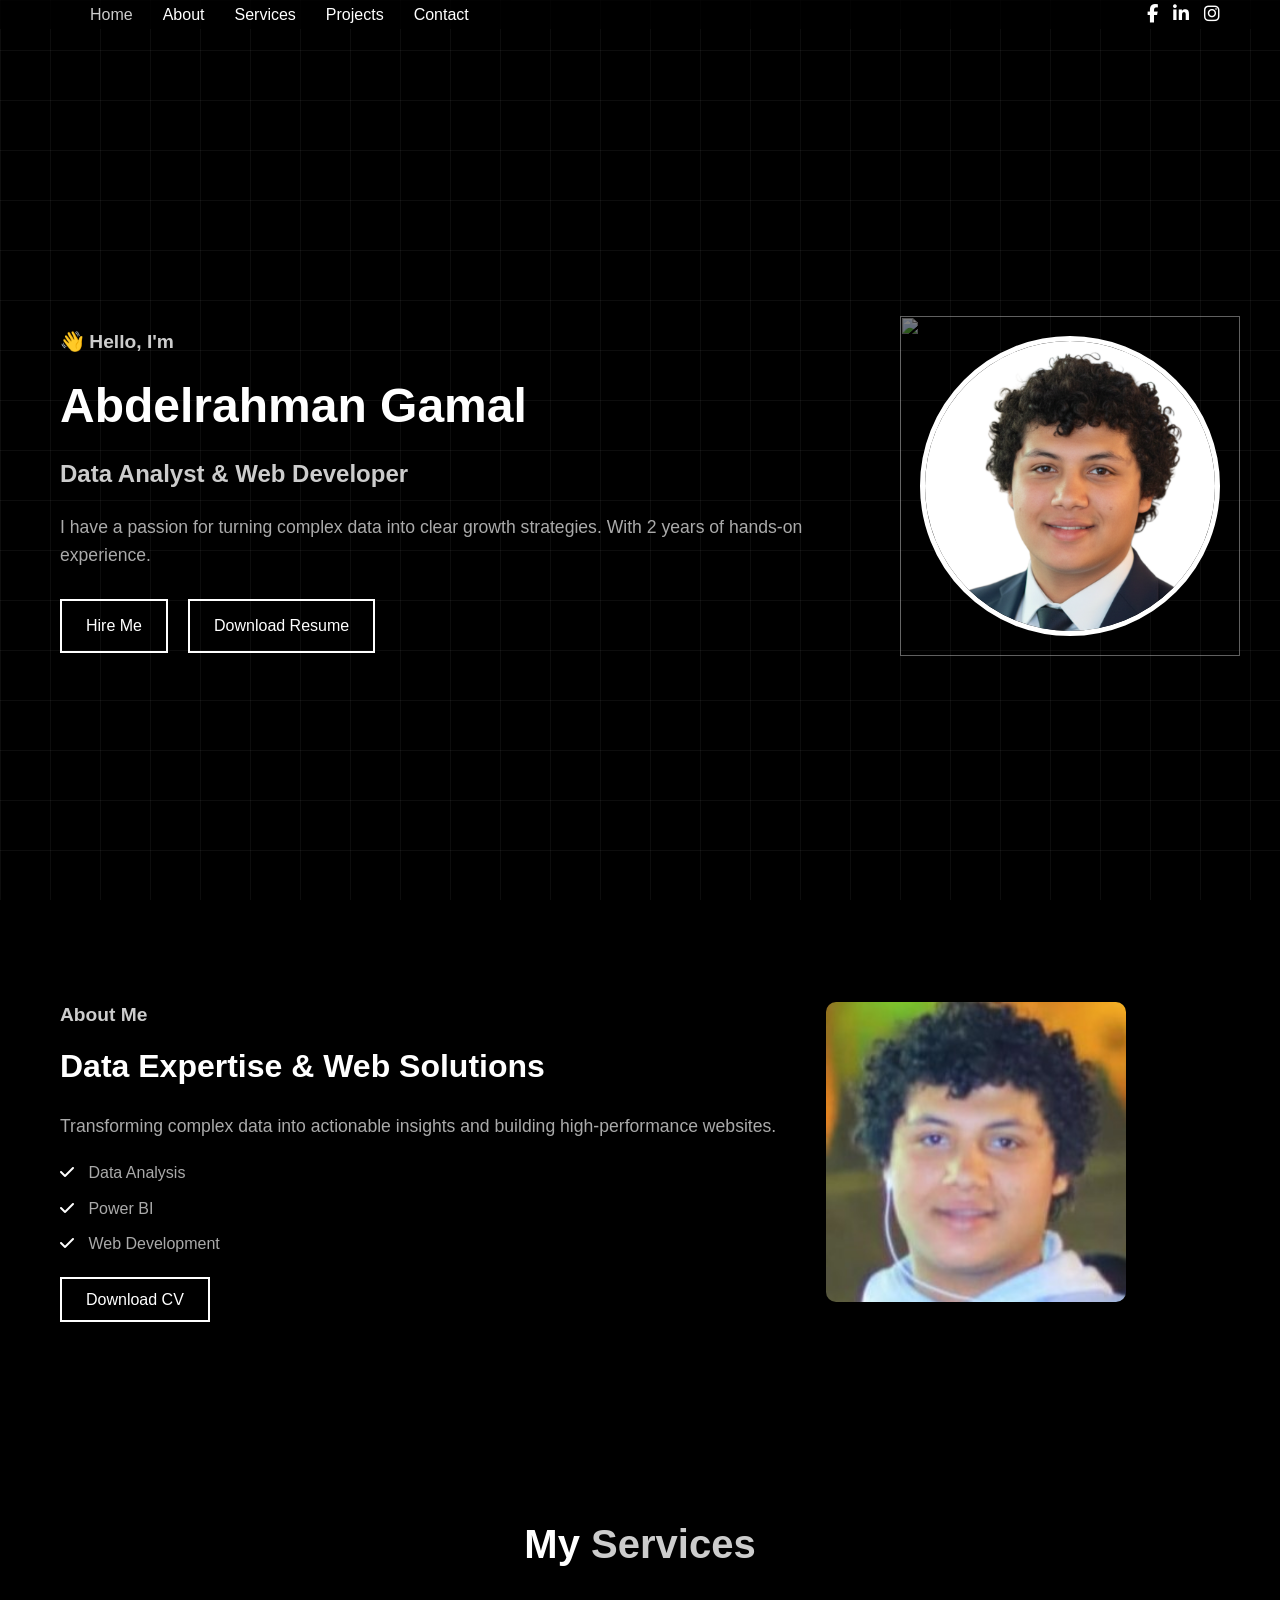
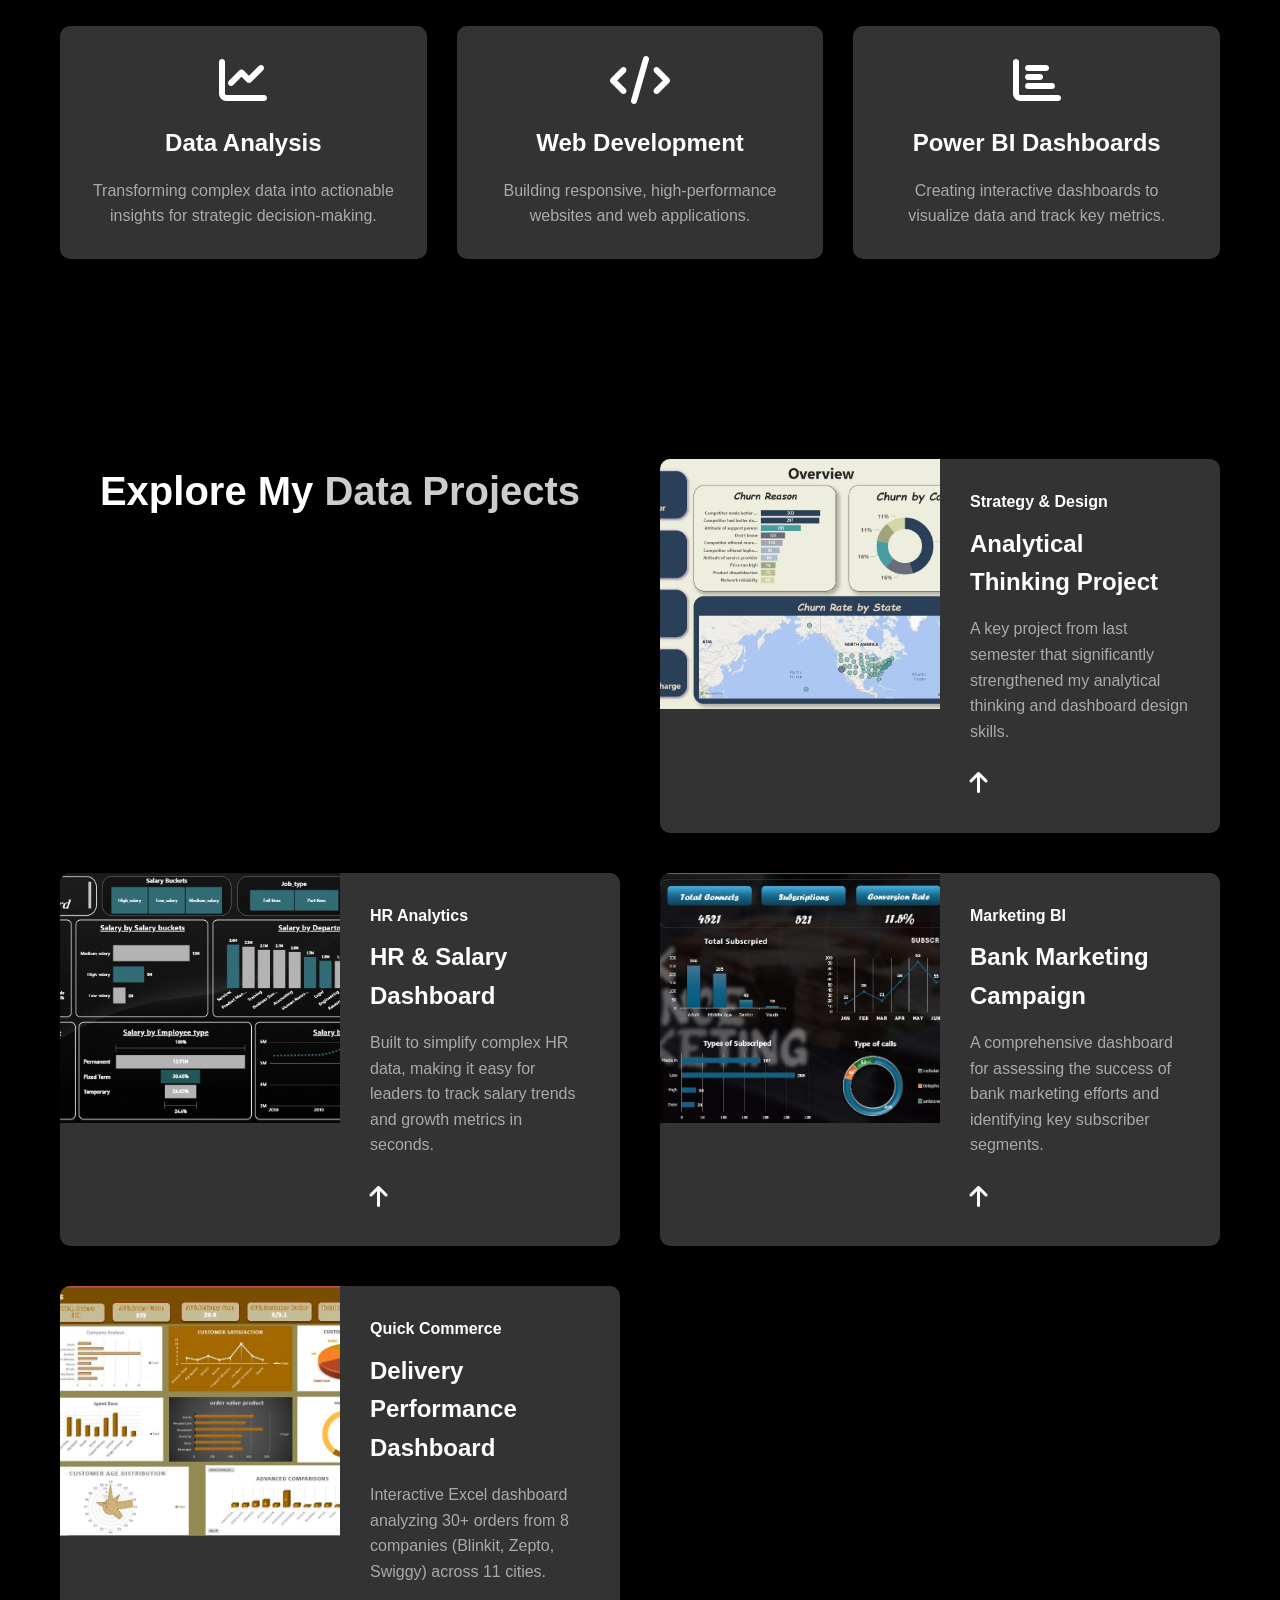
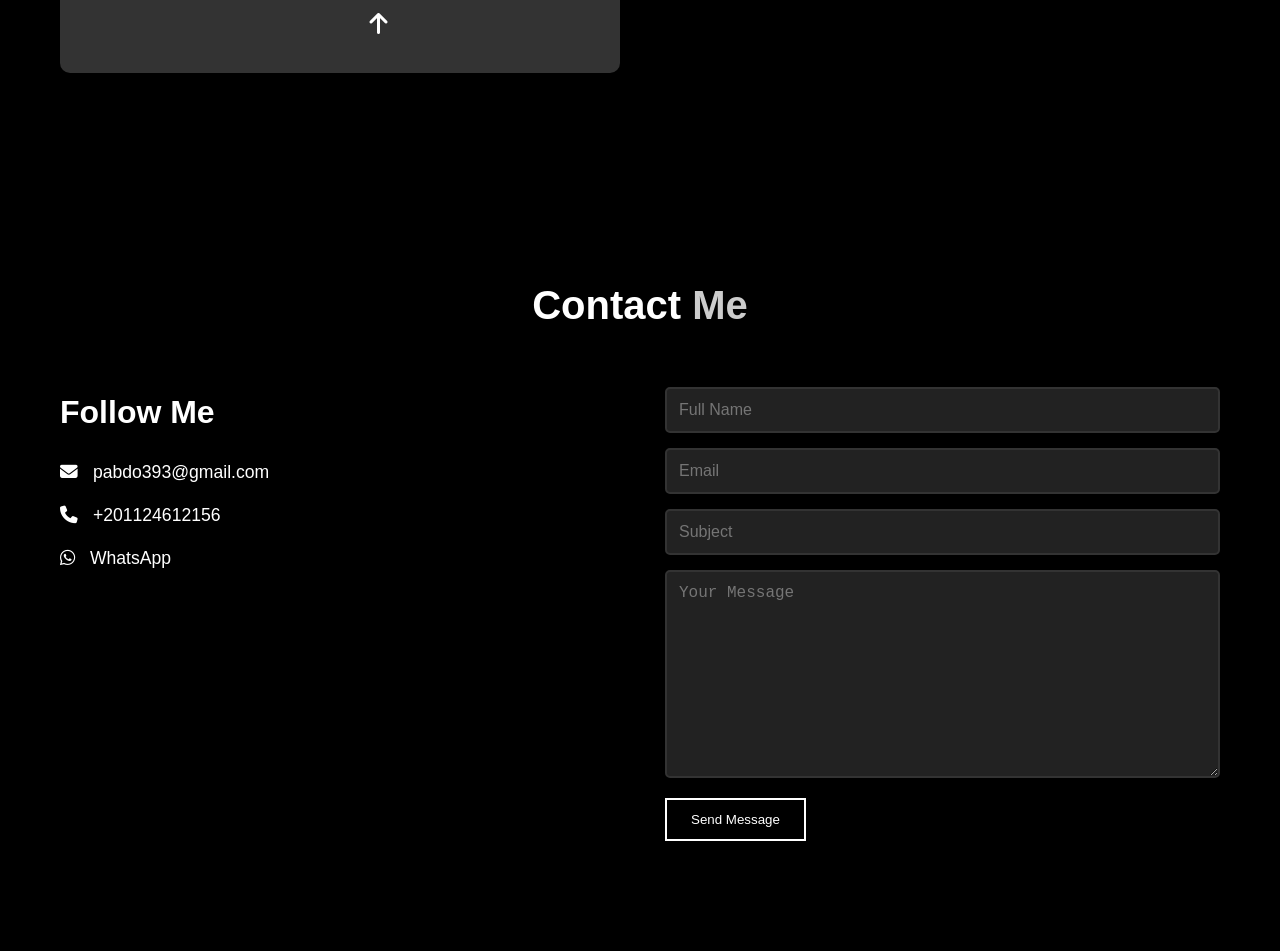
==== index.html @ c9f9d27a "Add files via upload" ====
<!DOCTYPE html>
<html lang="en">
<head>
    <meta charset="UTF-8">
    <meta name="viewport" content="width=device-width, initial-scale=1.0">
    <title>Portfolio | Abdelrahman Gamal</title>
    
    <link rel="icon" type="image/jpeg" href="img/logo.jpg">
    
    <link rel="stylesheet" href="css/style.css">
    <link rel="stylesheet" href="https://cdnjs.cloudflare.com/ajax/libs/font-awesome/6.5.2/css/all.min.css">
</head>
<body>
    <div class="bg-lines">
        <span></span><span></span><span></span><span></span>
        <span></span><span></span><span></span><span></span>
        <span></span>
    </div>

    <header>
        <nav class="container">
            <div class="links" id="nav_links">
                <span onclick="op_cl_Menu()" class="layer"></span>
                <span onclick="op_cl_Menu()" class="close_menu"><i class="fa-solid fa-xmark"></i></span>
                <a class="active" href="#home">Home</a>
                <a href="#about">About</a>
                <a href="#services">Services</a>
                <a href="#projects">Projects</a>
                <a href="#contact">Contact</a>
            </div>

            <div class="icons">
                <a href="https://www.facebook.com/profile.php?id=61572651449083" target="_blank"><i class="fa-brands fa-facebook-f"></i></a>
                <a href="https://www.linkedin.com/in/abdulrhmangamal/" target="_blank"><i class="fa-brands fa-linkedin-in"></i></a>
                <a href="https://www.instagram.com/" target="_blank"><i class="fa-brands fa-instagram"></i></a>
                <span onclick="op_cl_Menu()" class="icon_menu"><i class="fa-solid fa-bars"></i></span>
            </div>
        </nav>
    </header>

    <div class="hero fade-in-up" id="home">
        <div class="container">
            <div class="div_text">
                <h4>👋 Hello, I'm</h4>
                <h1><span>Abdelrahman Gamal</span></h1>
                <h2>Data Analyst & Web Developer</h2>
                <p>I have a passion for turning complex data into clear growth strategies. With 2 years of hands-on experience.</p>
                <div class="btns">
                    <a href="#contact" class="btn">Hire Me</a>
                    <a href="#" class="btn_no_Bg">Download Resume</a>
                </div>
            </div>
            <div class="div_img">
                <img class="person" src="img/home.png" alt="Abdelrahman" />
                <img class="bg_img" src="img/bg_img_home.png" alt="" />
            </div>
        </div>
    </div>

    <section class="about fade-in-up" id="about">
        <div class="container">
            <div class="div_text">
                <h5>About Me</h5>
                <h2><span>Data Expertise & Web Solutions</span></h2>
                <p>Transforming complex data into actionable insights and building high-performance websites.</p>
                <ul>
                    <li><i class="fa-solid fa-check"></i> Data Analysis</li>
                    <li><i class="fa-solid fa-check"></i> Power BI</li>
                    <li><i class="fa-solid fa-check"></i> Web Development</li>
                </ul>
                <a href="img/abdulrhman.pdf" class="btn" download>Download CV</a>
            </div>
            <div class="div_img">
                <img src="img/about.jpg" alt="About Abdelrahman" />
            </div>
        </div>
    </section>

    <section class="services fade-in-up" id="services">
        <div class="container">
            <div class="top_section">
                <h2>My <span>Services</span></h2>
            </div>
            <div class="services_grid">
                <div class="service_card">
                    <i class="fa-solid fa-chart-line"></i>
                    <h3>Data Analysis</h3>
                    <p>Transforming complex data into actionable insights for strategic decision-making.</p>
                </div>
                <div class="service_card">
                    <i class="fa-solid fa-code"></i>
                    <h3>Web Development</h3>
                    <p>Building responsive, high-performance websites and web applications.</p>
                </div>
                <div class="service_card">
                    <i class="fa-solid fa-chart-bar"></i>
                    <h3>Power BI Dashboards</h3>
                    <p>Creating interactive dashboards to visualize data and track key metrics.</p>
                </div>
            </div>
        </div>
    </section>

    <section class="projects fade-in-up" id="projects">
        <div class="container">
            <div class="top_section">
                <h2>Explore My <span>Data Projects</span></h2>
            </div>

            <div class="project_box">
                <img src="img/porjct1.jfif" alt="Analytical Thinking" />
                <div class="text">
                    <h4><span>Strategy & Design</span></h4>
                    <h3><a href="#">Analytical Thinking Project</a></h3>
                    <p>A key project from last semester that significantly strengthened my analytical thinking and dashboard design skills.</p>
                    <a href="#" class="link"><i class="fa-solid fa-arrow-up"></i></a>
                </div>
            </div>

            <div class="project_box project_box2">
                <div class="text">
                    <h4><span>HR Analytics</span></h4>
                    <h3><a href="#">HR & Salary Dashboard</a></h3>
                    <p>Built to simplify complex HR data, making it easy for leaders to track salary trends and growth metrics in seconds.</p>
                    <a href="#" class="link"><i class="fa-solid fa-arrow-up"></i></a>
                </div>
                <img src="img/porjct2.jfif" alt="HR Dashboard" />
            </div>

            <div class="project_box">
                <img src="img/porjct3.jfif" alt="Bank Marketing" />
                <div class="text">
                    <h4><span>Marketing BI</span></h4>
                    <h3><a href="#">Bank Marketing Campaign</a></h3>
                    <p>A comprehensive dashboard for assessing the success of bank marketing efforts and identifying key subscriber segments.</p>
                    <a href="#" class="link"><i class="fa-solid fa-arrow-up"></i></a>
                </div>
            </div>

            <div class="project_box project_box2">
                <div class="text">
                    <h4><span>Quick Commerce</span></h4>
                    <h3><a href="#">Delivery Performance Dashboard</a></h3>
                    <p>Interactive Excel dashboard analyzing 30+ orders from 8 companies (Blinkit, Zepto, Swiggy) across 11 cities.</p>
                    <a href="#" class="link"><i class="fa-solid fa-arrow-up"></i></a>
                </div>
                <img src="img/projct4.jfif" alt="Delivery Dashboard" />
            </div>
        </div>
    </section>

    <section class="contact fade-in-up" id="contact">
        <div class="top_section">
            <h2>Contact <span>Me</span></h2>
        </div>
        <div class="container">
            <div class="soial-contact">
                <h2>Follow Me</h2>
                <div class="links">
                    <a href="mailto:pabdo393@gmail.com"><i class="fa-solid fa-envelope"></i> pabdo393@gmail.com</a>
                    <a href="tel:+201124612156"><i class="fa-solid fa-phone"></i> +201124612156</a>
                    <a href="https://wa.me/201124612156" target="_blank"><i class="fa-brands fa-whatsapp"></i> WhatsApp</a>
                </div>
            </div>
            <form action="">
                <div class="inpts-form">
                    <input type="text" placeholder="Full Name" />
                    <input type="email" placeholder="Email" />
                    <input type="text" placeholder="Subject" />
                    <textarea rows="10" placeholder="Your Message"></textarea>
                </div>
                <button type="submit" class="btn">Send Message</button>
            </form>
        </div>
    </section>

    <script src="js/script.js"></script>
</body>
</html>
---- css/style.css ----
* {
    margin: 0;
    padding: 0;
    box-sizing: border-box;
}

body {
    font-family: 'Arial', sans-serif;
    background: #000;
    color: #fff;
    line-height: 1.6;
}

.bg-lines {
    position: fixed;
    top: 0;
    left: 0;
    width: 100%;
    height: 100%;
    background-image: 
        linear-gradient(rgba(255,255,255,0.05) 1px, transparent 1px),
        linear-gradient(90deg, rgba(255,255,255,0.05) 1px, transparent 1px);
    background-size: 50px 50px;
    z-index: -1;
}

.container {
    max-width: 1200px;
    margin: 0 auto;
    padding: 0 20px;
}

header {
    position: fixed;
    top: 0;
    width: 100%;
    background: rgba(0,0,0,0.8);
    z-index: 100;
}

nav {
    display: flex;
    justify-content: space-between;
    align-items: center;
    padding: 20px 0;
}

.links {
    display: flex;
    gap: 30px;
}

.links a {
    color: #fff;
    text-decoration: none;
    font-weight: 500;
    transition: color 0.3s;
}

.links a:hover, .links a.active {
    color: #ccc;
}

.icon_menu {
    display: none;
    cursor: pointer;
}

.close_menu {
    display: none;
}

.icons {
    display: flex;
    gap: 15px;
}

.icons a {
    color: #fff;
    font-size: 18px;
    transition: color 0.3s;
}

.icons a:hover {
    color: #ccc;
}

.hero {
    min-height: 100vh;
    display: flex;
    align-items: center;
    padding-top: 80px;
}

.hero .container {
    display: flex;
    align-items: center;
    gap: 50px;
}

.div_text h4 {
    font-size: 1.2rem;
    color: #ccc;
    margin-bottom: 10px;
}

.div_text h1 {
    font-size: 3rem;
    margin-bottom: 10px;
}

.div_text h1 span {
    color: #fff;
}

.div_text h2 {
    font-size: 1.5rem;
    color: #ccc;
    margin-bottom: 20px;
}

.div_text p {
    font-size: 1.1rem;
    color: #aaa;
    margin-bottom: 30px;
}

.btns {
    display: flex;
    gap: 20px;
}

.btn, .btn_no_Bg {
    padding: 12px 24px;
    border: 2px solid #fff;
    background: transparent;
    color: #fff;
    text-decoration: none;
    font-weight: 500;
    transition: all 0.3s;
    cursor: pointer;
}

.btn:hover, .btn_no_Bg:hover {
    background: #fff;
    color: #000;
}

.div_img {
    position: relative;
}

.person {
    width: 300px;
    height: 300px;
    border-radius: 50%;
    border: 5px solid #fff;
    object-fit: cover;
}

.bg_img {
    position: absolute;
    top: -20px;
    left: -20px;
    width: 340px;
    height: 340px;
    z-index: -1;
    opacity: 0.5;
}

section {
    padding: 100px 0;
}

.top_section {
    text-align: center;
    margin-bottom: 50px;
}

.top_section h2 {
    font-size: 2.5rem;
    margin-bottom: 10px;
}

.top_section h2 span {
    color: #ccc;
}

.about .container {
    display: flex;
    align-items: center;
    gap: 50px;
}

.about .div_text h5 {
    font-size: 1.2rem;
    color: #ccc;
    margin-bottom: 10px;
}

.about .div_text h2 {
    font-size: 2rem;
    margin-bottom: 20px;
}

.about .div_text h2 span {
    color: #fff;
}

.about .div_text p {
    color: #aaa;
    margin-bottom: 20px;
}

.about ul {
    list-style: none;
    margin-bottom: 30px;
}

.about li {
    margin-bottom: 10px;
    color: #aaa;
}

.about li i {
    color: #fff;
    margin-right: 10px;
}

.about .div_img img {
    width: 300px;
    height: 300px;
    border-radius: 10px;
    object-fit: cover;
}

.services .services_grid {
    display: grid;
    grid-template-columns: repeat(auto-fit, minmax(300px, 1fr));
    gap: 30px;
}

.service_card {
    background: #333;
    padding: 30px;
    border-radius: 10px;
    box-shadow: 0 4px 8px rgba(0,0,0,0.5);
    text-align: center;
    transition: transform 0.3s;
}

.service_card:hover {
    transform: translateY(-5px);
}

.service_card i {
    font-size: 3rem;
    color: #fff;
    margin-bottom: 20px;
}

.service_card h3 {
    font-size: 1.5rem;
    margin-bottom: 15px;
}

.service_card p {
    color: #aaa;
}

.projects .container {
    display: grid;
    grid-template-columns: repeat(auto-fit, minmax(500px, 1fr));
    gap: 40px;
}

.project_box {
    background: #333;
    border-radius: 10px;
    overflow: hidden;
    box-shadow: 0 4px 8px rgba(0,0,0,0.5);
    display: flex;
    transition: transform 0.3s;
}

.project_box:hover {
    transform: translateY(-5px);
}

.project_box img {
    width: 50%;
    height: 250px;
    object-fit: cover;
}

.project_box .text {
    padding: 30px;
    width: 50%;
}

.project_box .text h4 {
    font-size: 1rem;
    color: #ccc;
    margin-bottom: 10px;
}

.project_box .text h4 span {
    color: #fff;
}

.project_box .text h3 {
    font-size: 1.5rem;
    margin-bottom: 15px;
}

.project_box .text h3 a {
    color: #fff;
    text-decoration: none;
}

.project_box .text p {
    color: #aaa;
    margin-bottom: 20px;
}

.project_box .link {
    display: inline-block;
    color: #fff;
    font-size: 1.5rem;
    transition: color 0.3s;
}

.project_box .link:hover {
    color: #ccc;
}

.project_box2 {
    flex-direction: row-reverse;
}

.contact .container {
    display: flex;
    gap: 50px;
}

.soial-contact {
    flex: 1;
}

.soial-contact h2 {
    font-size: 2rem;
    margin-bottom: 20px;
}

.soial-contact .links {
    display: flex;
    flex-direction: column;
    gap: 15px;
}

.soial-contact .links a {
    color: #fff;
    text-decoration: none;
    font-size: 1.1rem;
    transition: color 0.3s;
}

.soial-contact .links a:hover {
    color: #ccc;
}

.soial-contact .links a i {
    margin-right: 10px;
}

form {
    flex: 1;
}

.inpts-form {
    display: flex;
    flex-direction: column;
    gap: 15px;
    margin-bottom: 20px;
}

.inpts-form input, .inpts-form textarea {
    padding: 12px;
    border: 2px solid #333;
    background: #222;
    color: #fff;
    border-radius: 5px;
    font-size: 1rem;
}

.inpts-form input:focus, .inpts-form textarea:focus {
    border-color: #fff;
    outline: none;
}

.fade-in-up {
    opacity: 0;
    transform: translateY(50px);
    transition: opacity 0.6s ease, transform 0.6s ease;
}

.fade-in-up.visible {
    opacity: 1;
    transform: translateY(0);
}

@media (max-width: 768px) {
    .hero .container {
        flex-direction: column;
        text-align: center;
        gap: 30px;
    }

    .about .container {
        flex-direction: column;
        gap: 30px;
    }

    .contact .container {
        flex-direction: column;
        gap: 30px;
    }

    .projects .container {
        grid-template-columns: 1fr;
    }

    .project_box, .project_box2 {
        flex-direction: column;
    }

    .project_box img, .project_box .text {
        width: 100%;
    }

    .links {
        position: fixed;
        top: 0;
        right: -100%;
        width: 250px;
        height: 100vh;
        background: #000;
        flex-direction: column;
        padding: 80px 20px 20px;
        transition: right 0.3s;
        z-index: 1000;
    }

    .links.active {
        right: 0;
    }

    .icon_menu {
        display: block;
    }

    .close_menu {
        display: block;
        position: absolute;
        top: 20px;
        right: 20px;
        color: #fff;
        font-size: 1.5rem;
        cursor: pointer;
    }

    .layer {
        position: fixed;
        top: 0;
        left: 0;
        width: 100%;
        height: 100%;
        background: rgba(0,0,0,0.5);
        z-index: 999;
        display: none;
    }

    .links.active ~ .layer {
        display: block;
    }
}
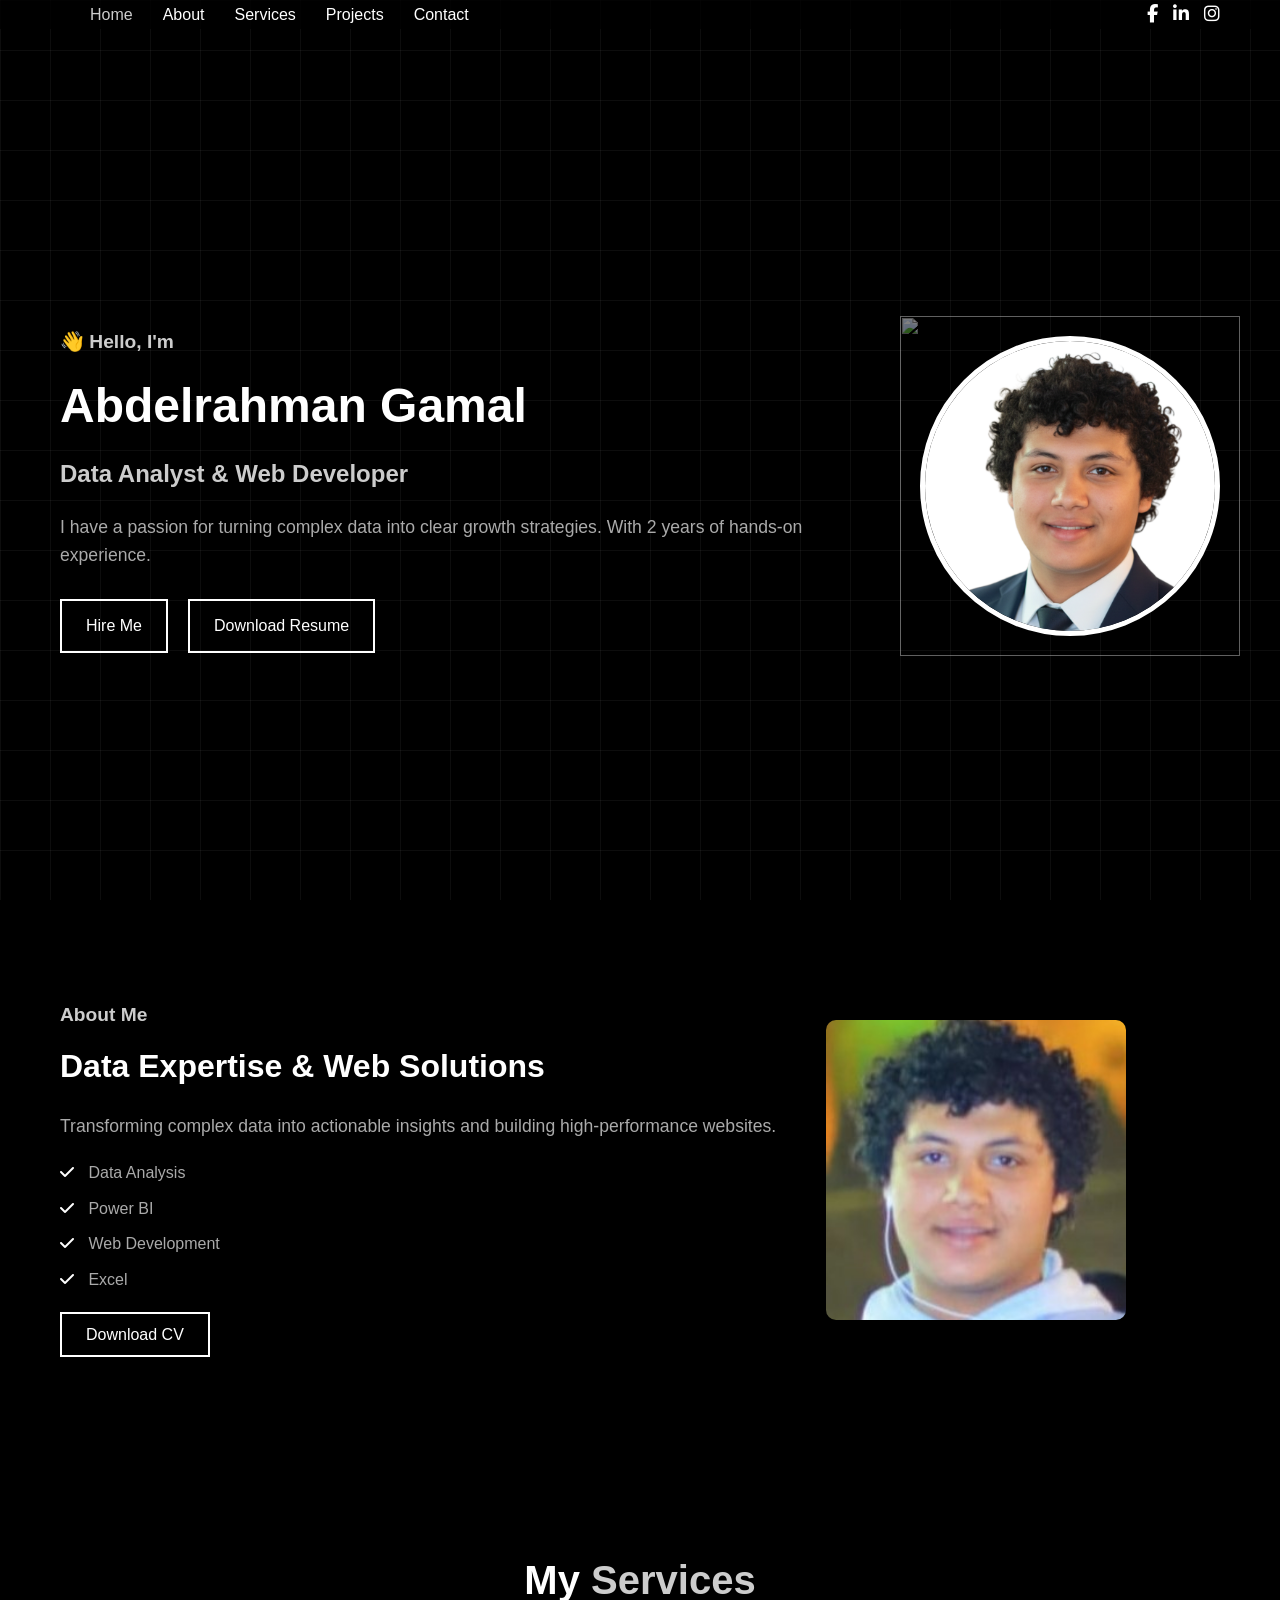
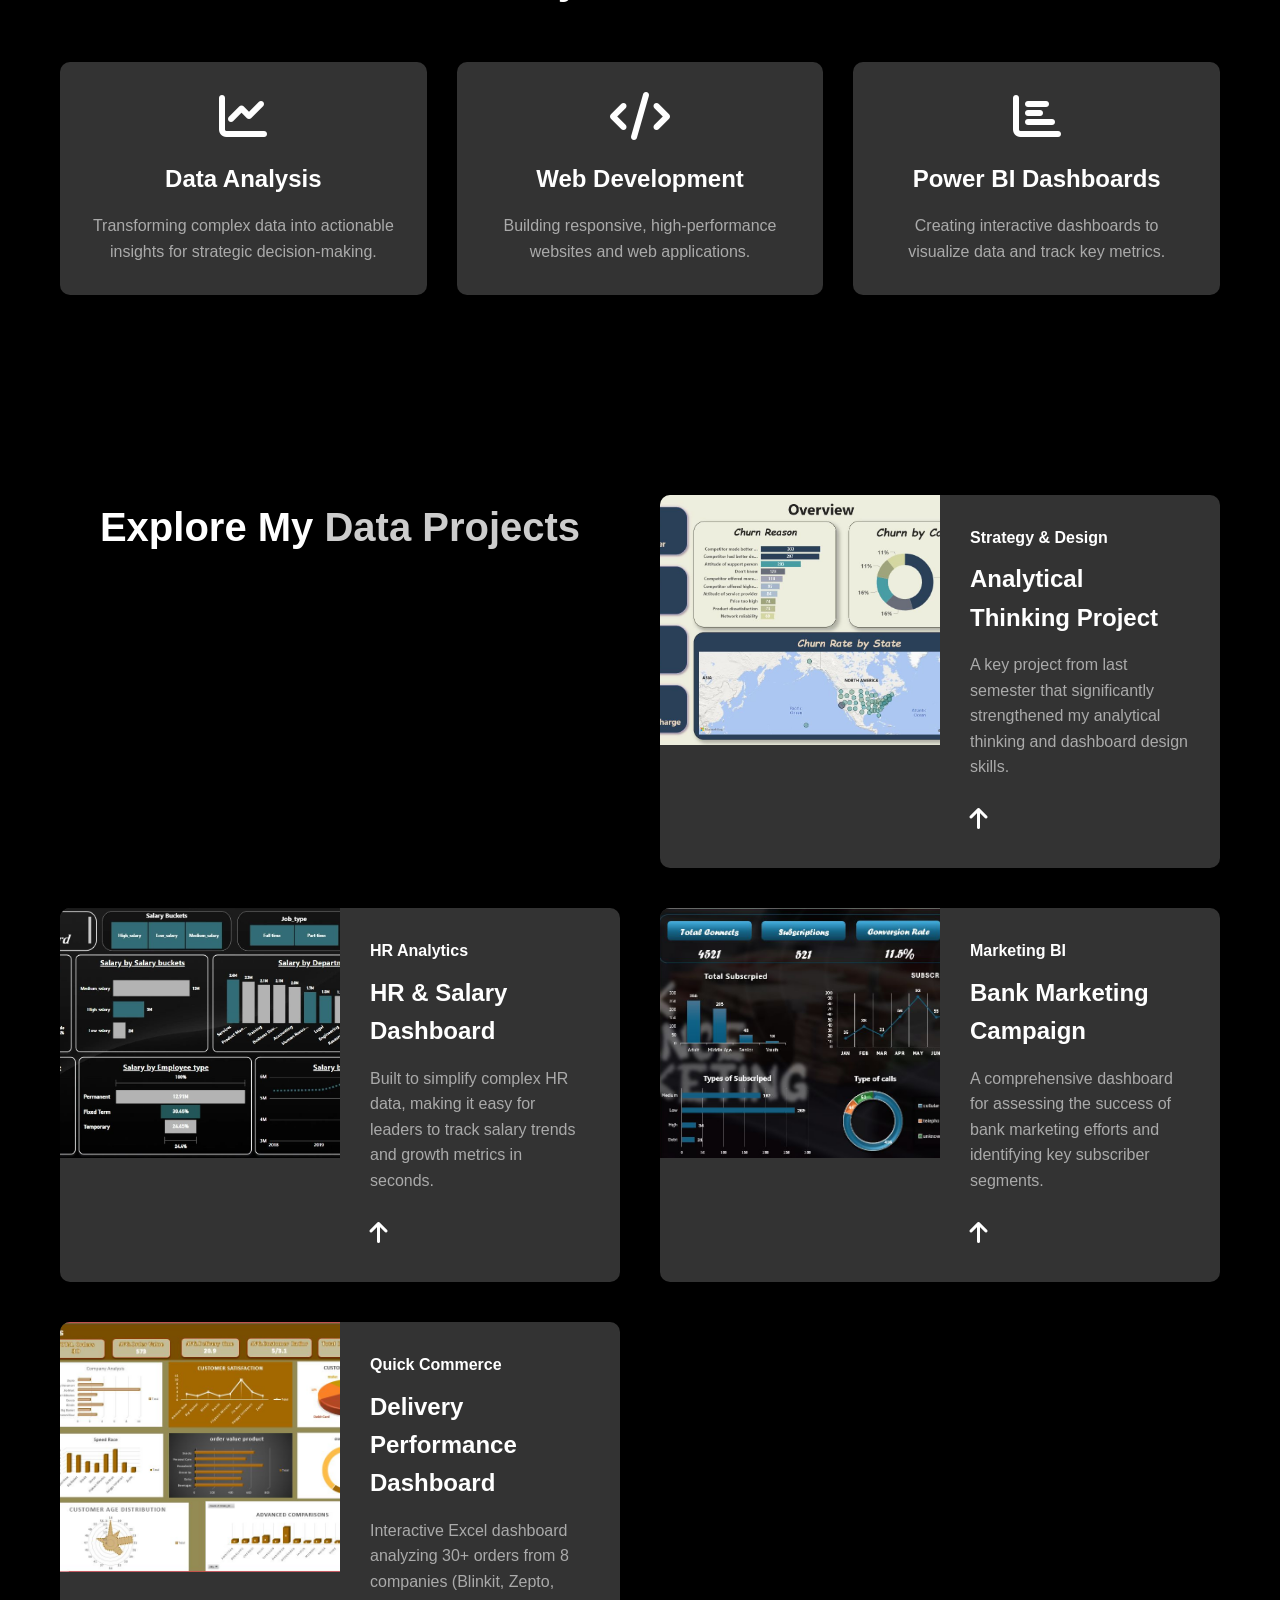
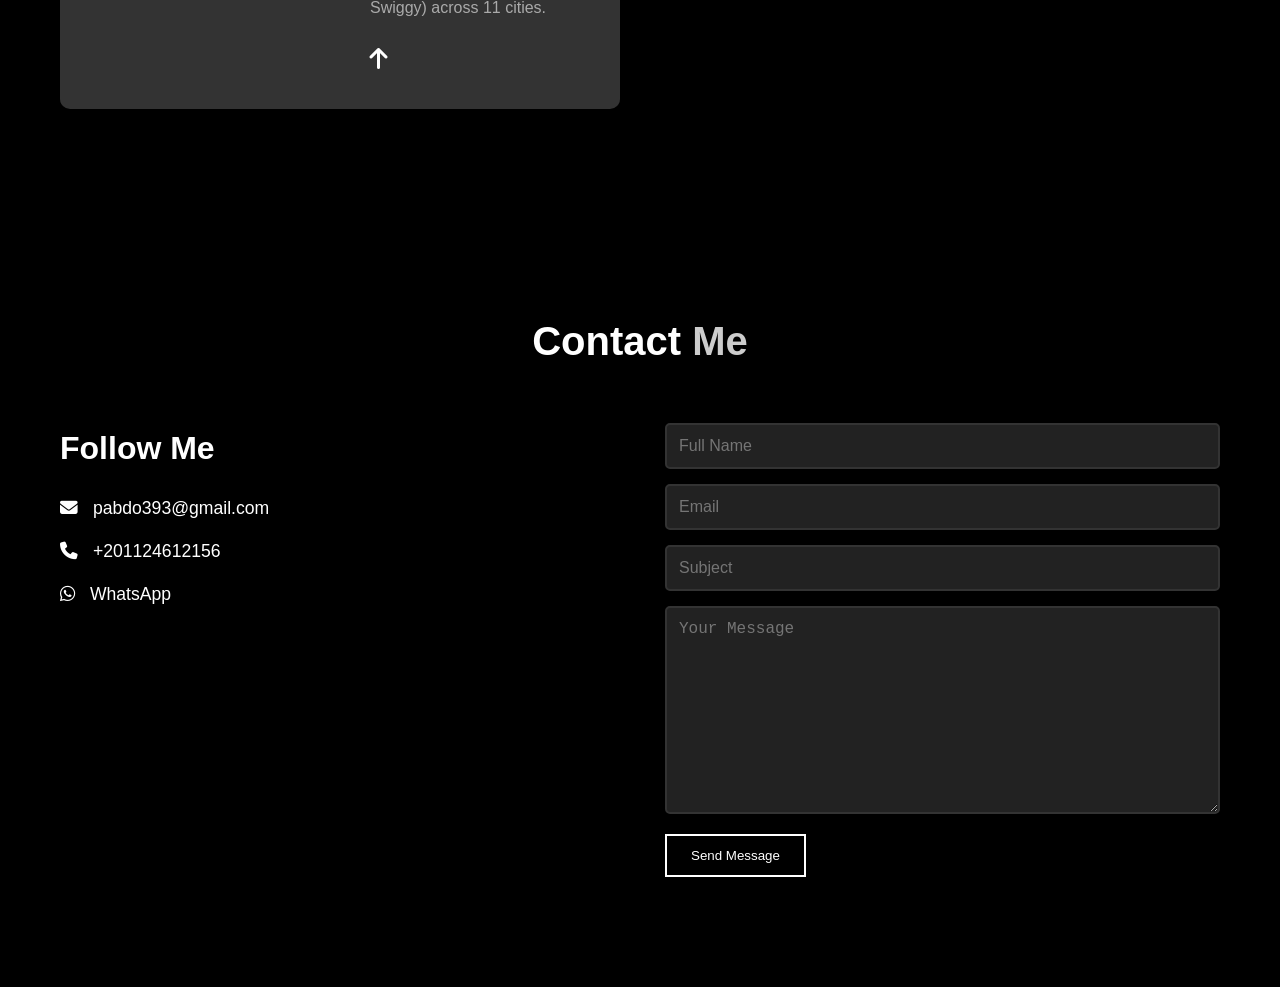
==== commit 96c13566: "Update index.html" ====
--- a/index.html
+++ b/index.html
@@ -67,6 +67,8 @@
                     <li><i class="fa-solid fa-check"></i> Data Analysis</li>
                     <li><i class="fa-solid fa-check"></i> Power BI</li>
                     <li><i class="fa-solid fa-check"></i> Web Development</li>
+                                        <li><i class="fa-solid fa-check"></i>  Excel </li>
+
                 </ul>
                 <a href="img/abdulrhman.pdf" class="btn" download>Download CV</a>
             </div>
@@ -177,3 +179,4 @@
     <script src="js/script.js"></script>
 </body>
 </html>
+
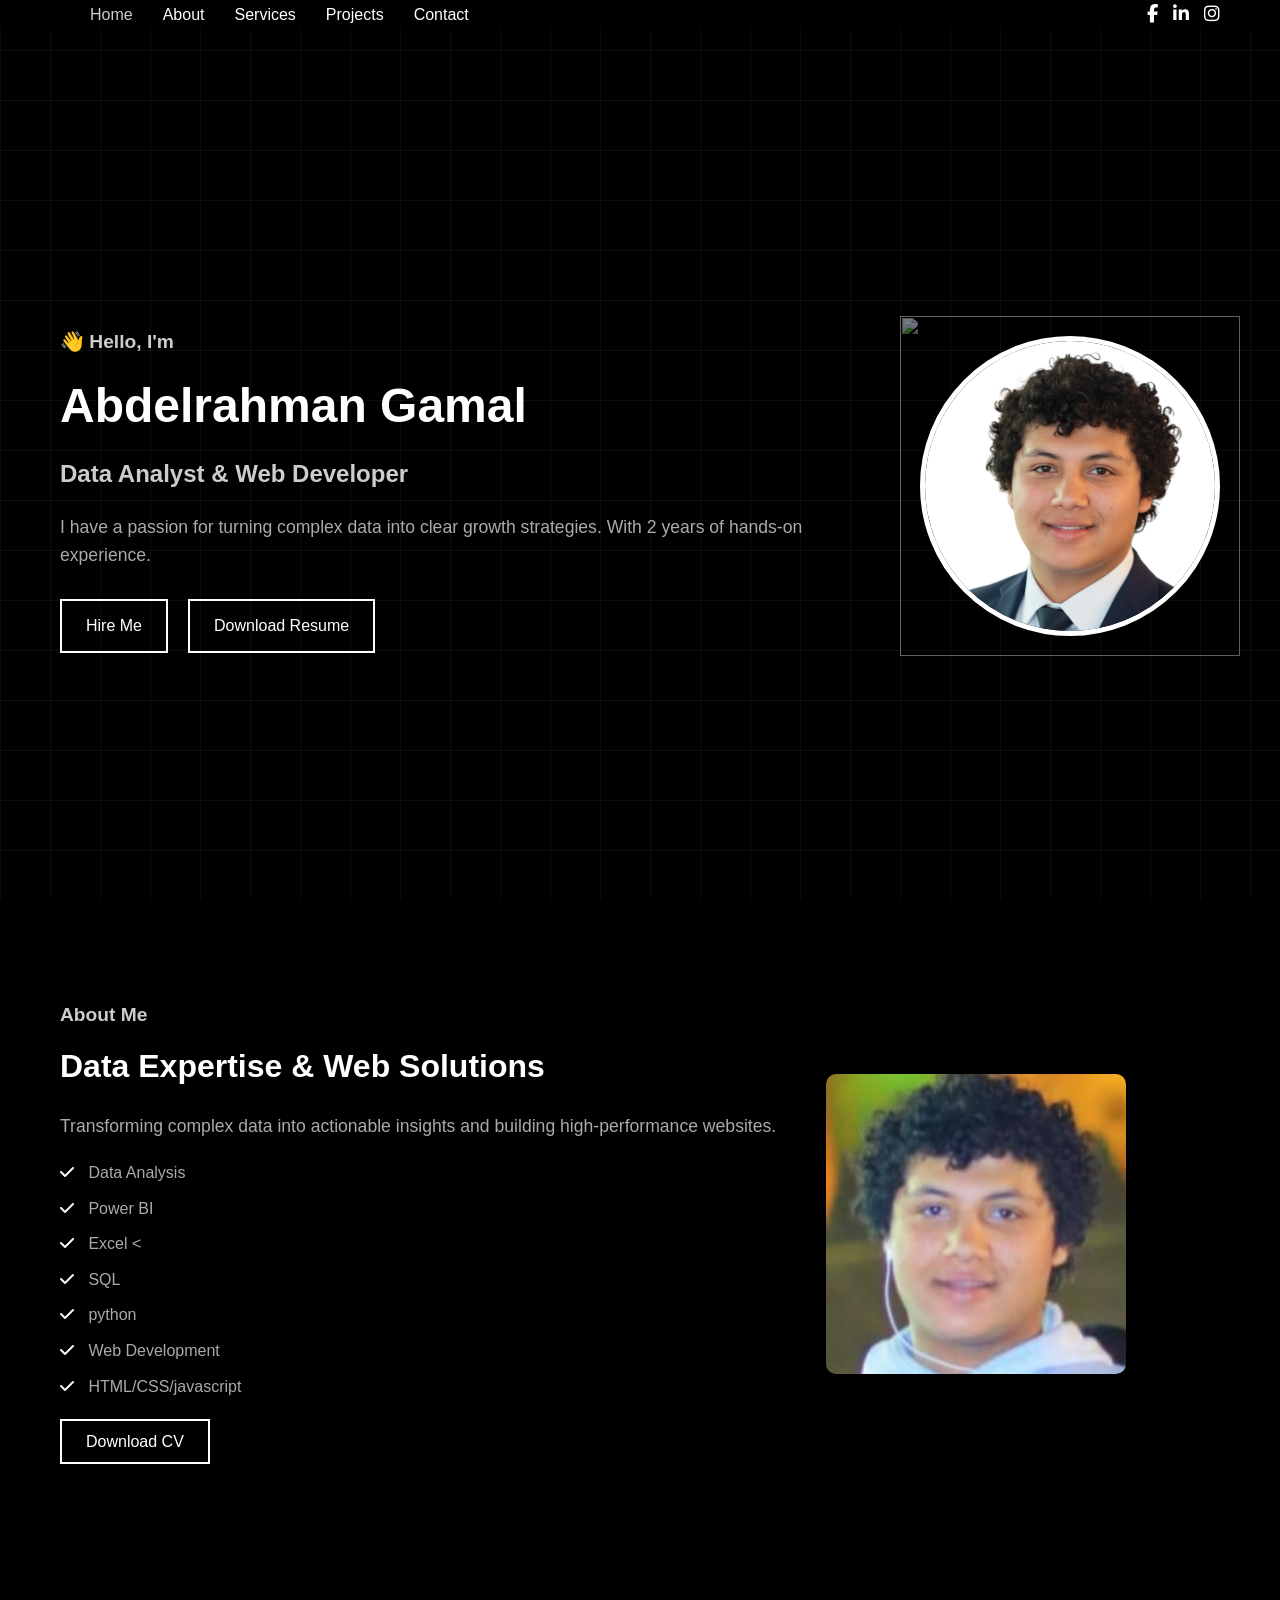
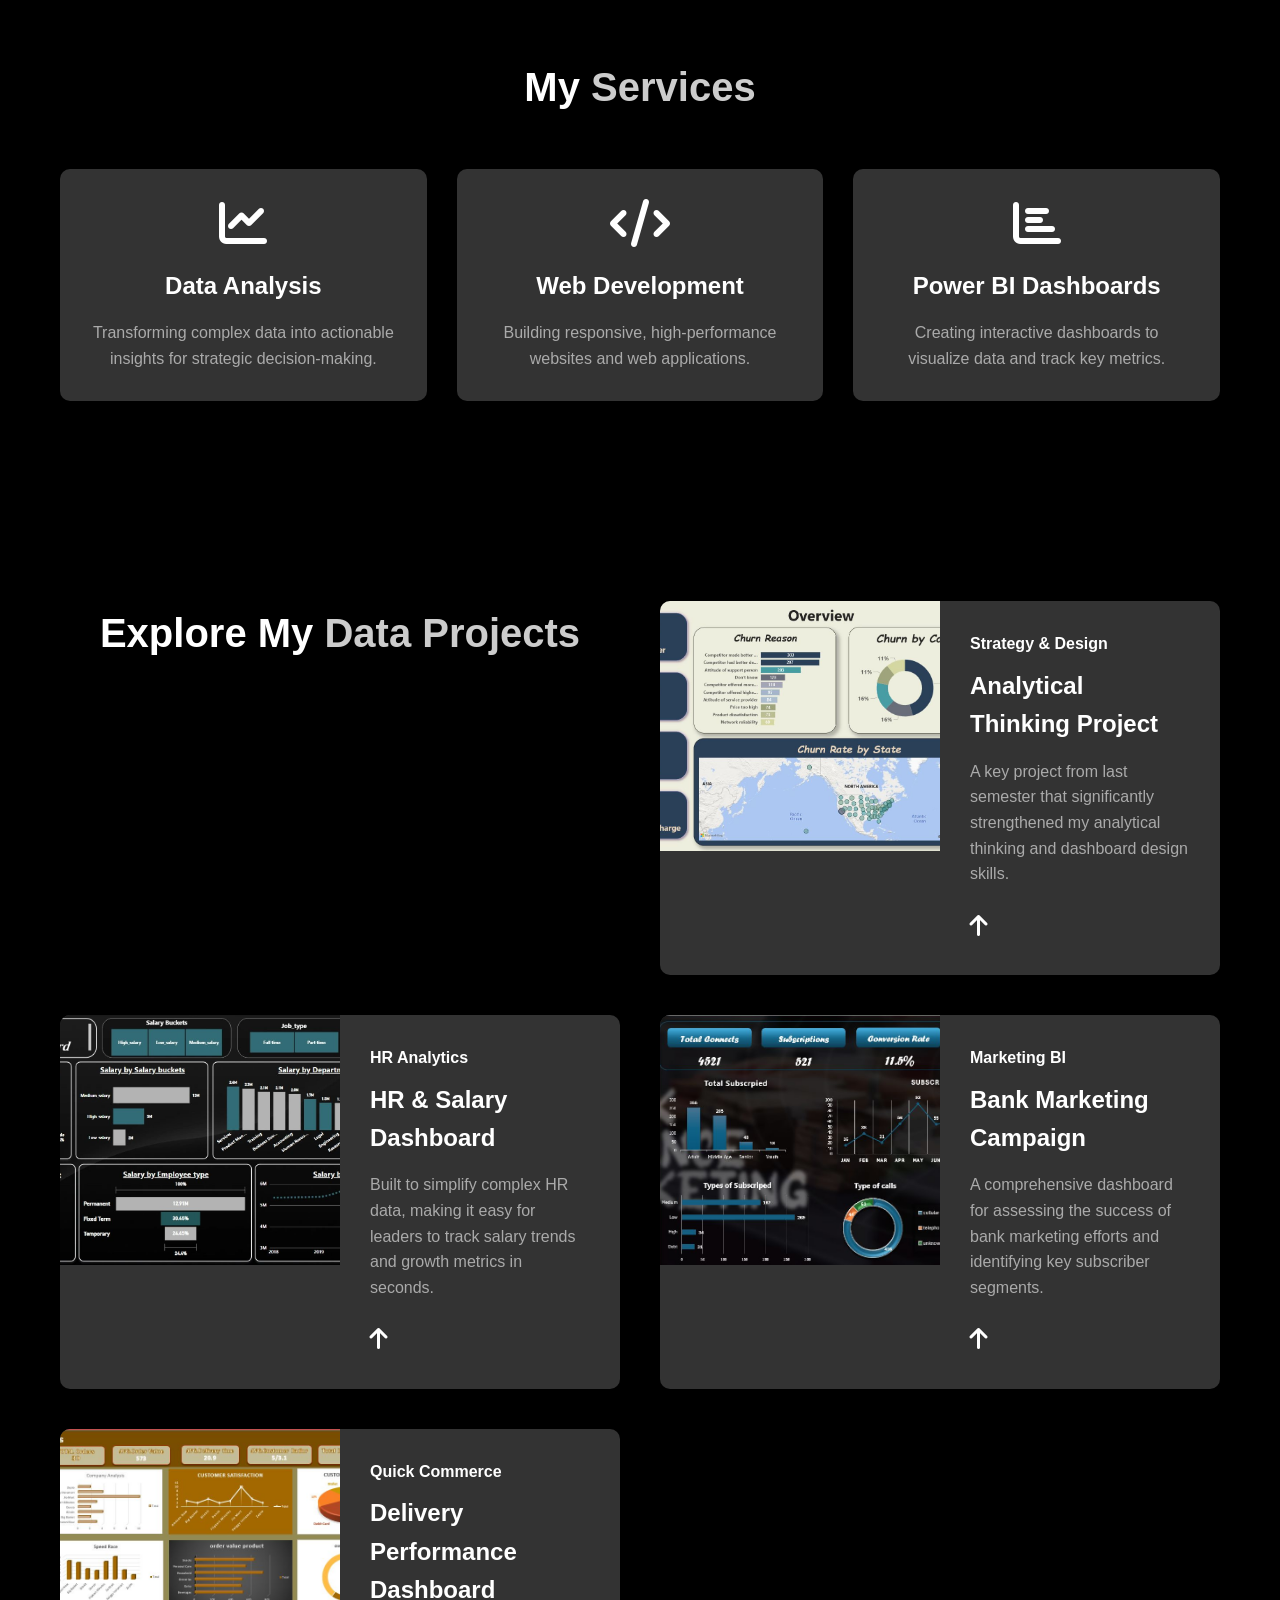
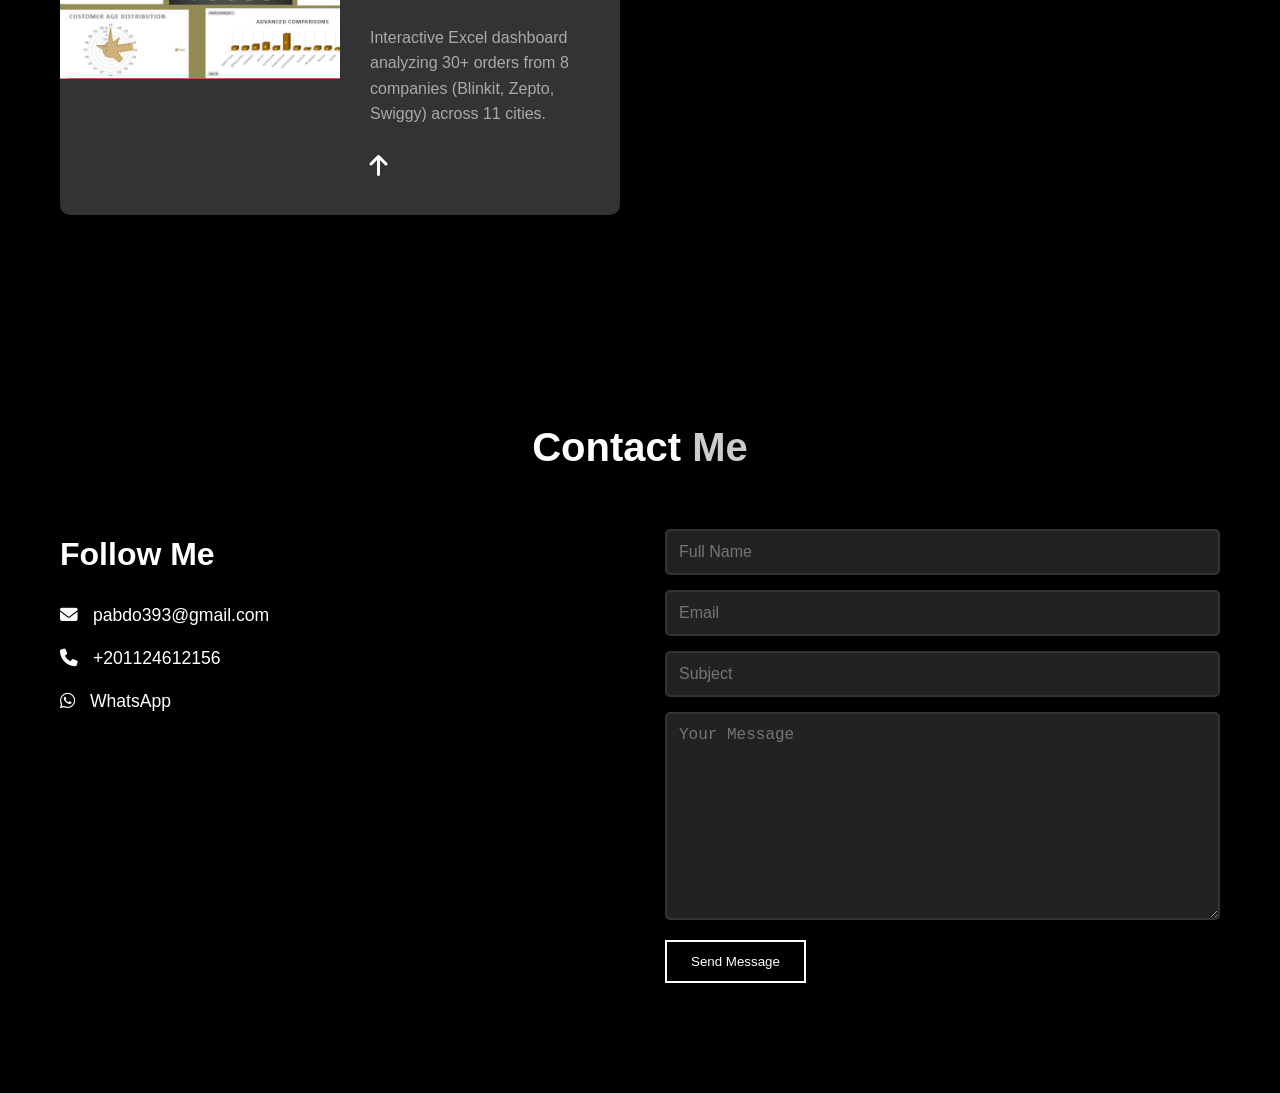
==== commit 5af04cd4: "Update index.html" ====
--- a/index.html
+++ b/index.html
@@ -66,8 +66,11 @@
                 <ul>
                     <li><i class="fa-solid fa-check"></i> Data Analysis</li>
                     <li><i class="fa-solid fa-check"></i> Power BI</li>
+                    <li><i class="fa-solid fa-check"></i>  Excel <
+                    <li><i class="fa-solid fa-check"></i>  SQL </li>
+                    <li><i class="fa-solid fa-check"></i>  python </li>
                     <li><i class="fa-solid fa-check"></i> Web Development</li>
-                                        <li><i class="fa-solid fa-check"></i>  Excel </li>
+                  <li><i class="fa-solid fa-check"></i> HTML/CSS/javascript</li>
 
                 </ul>
                 <a href="img/abdulrhman.pdf" class="btn" download>Download CV</a>
@@ -180,3 +183,4 @@
 </body>
 </html>
 
+
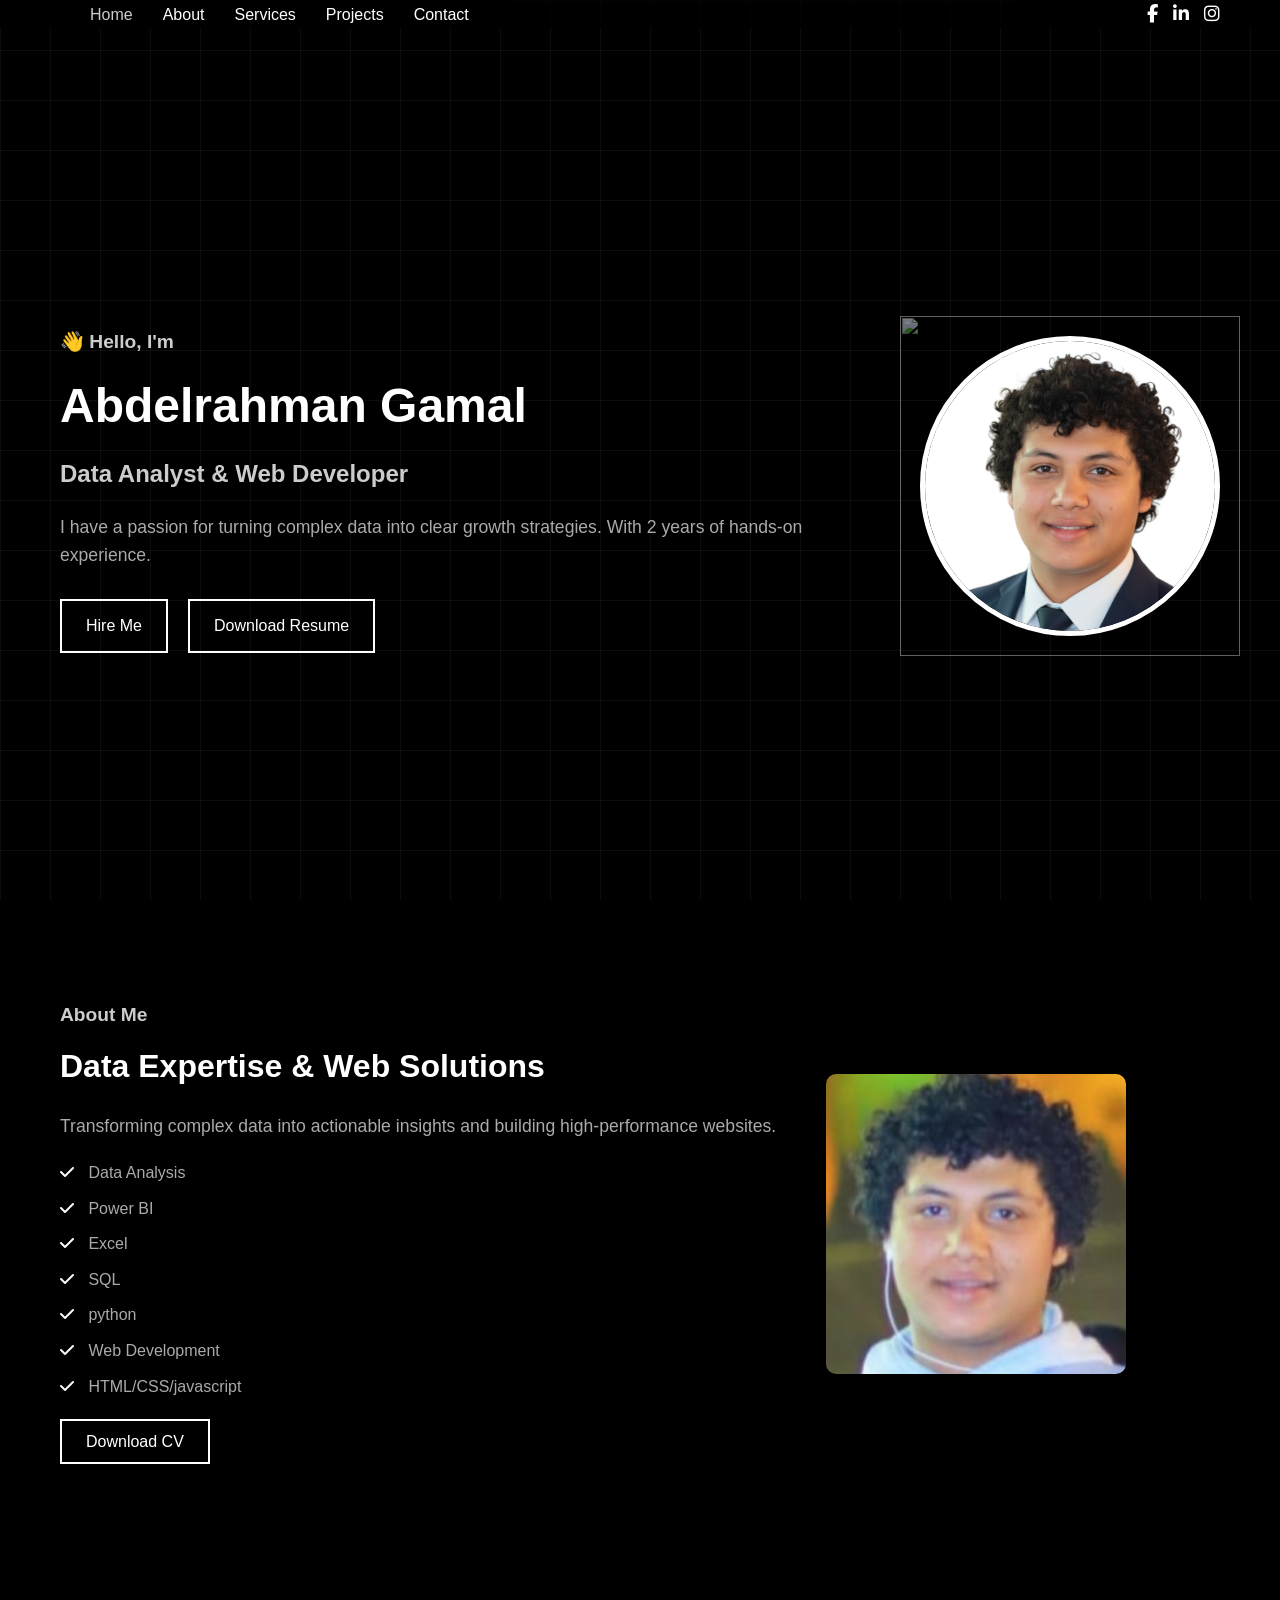
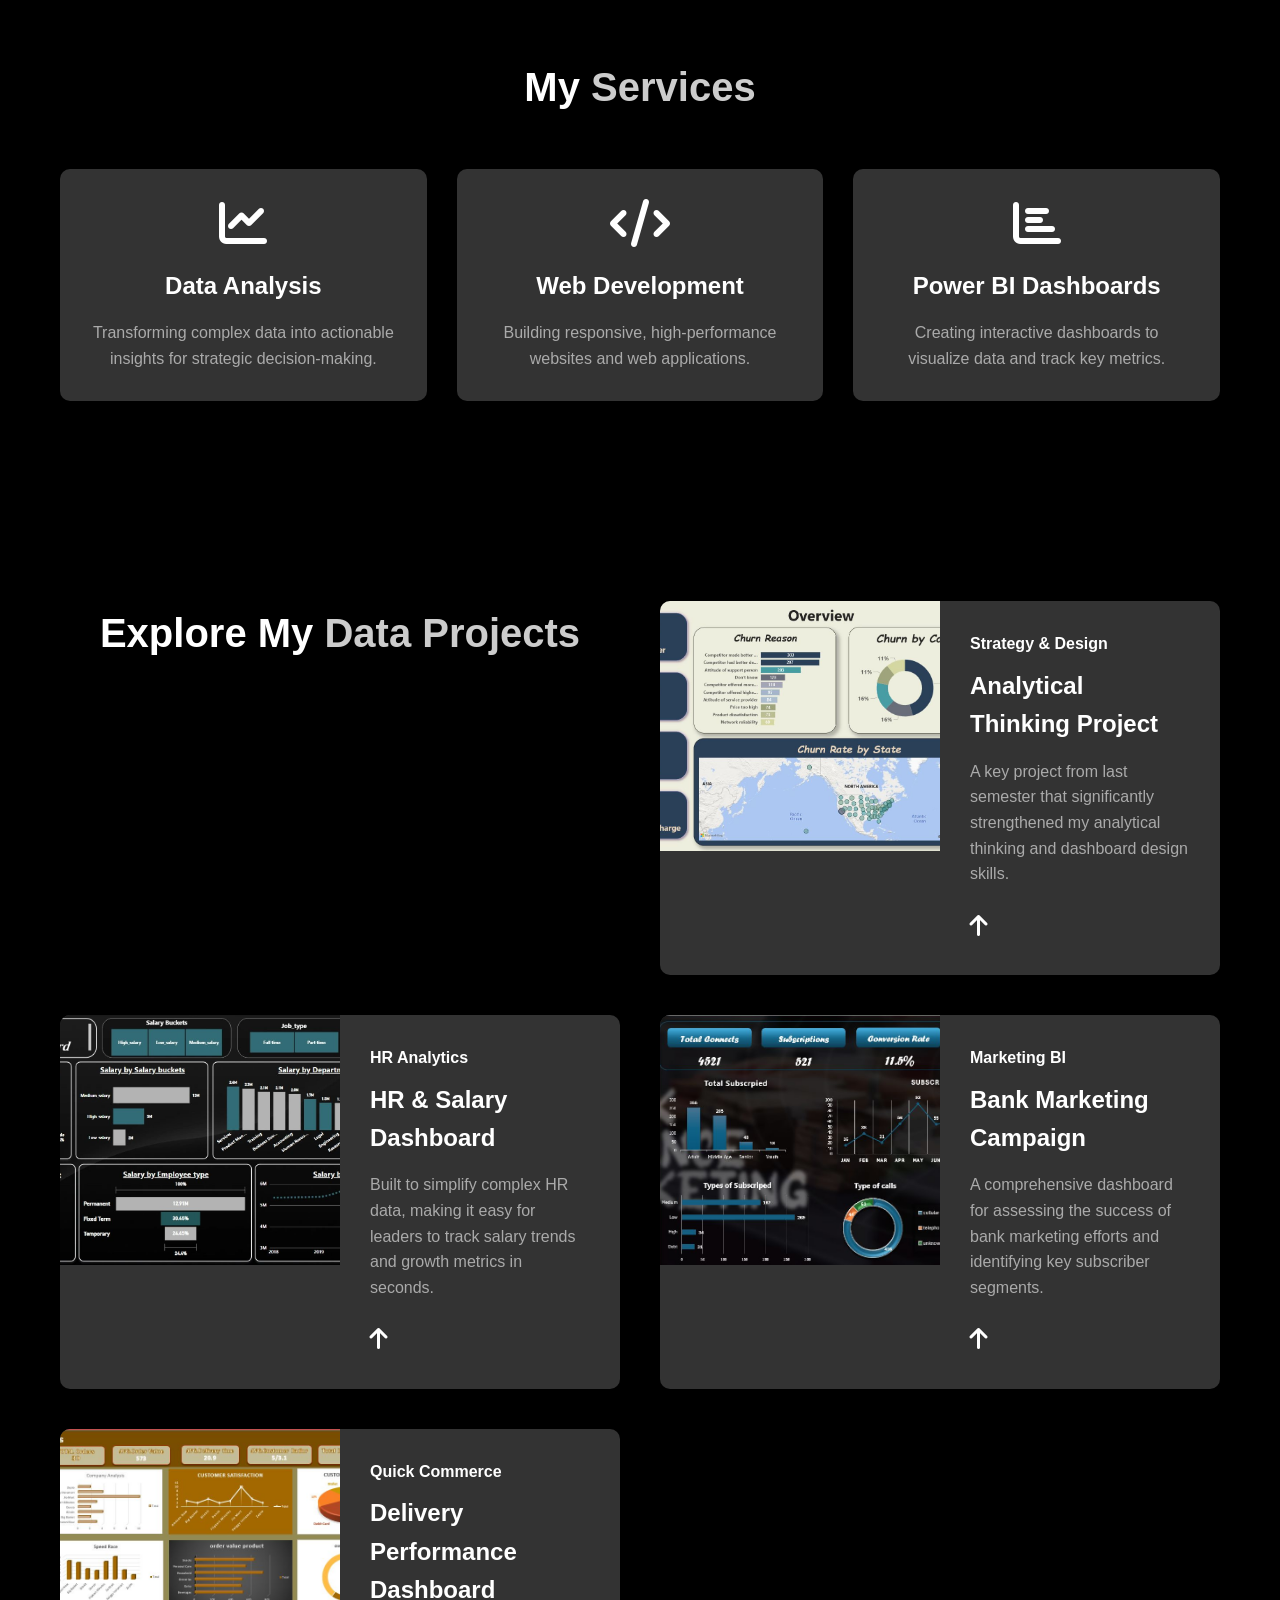
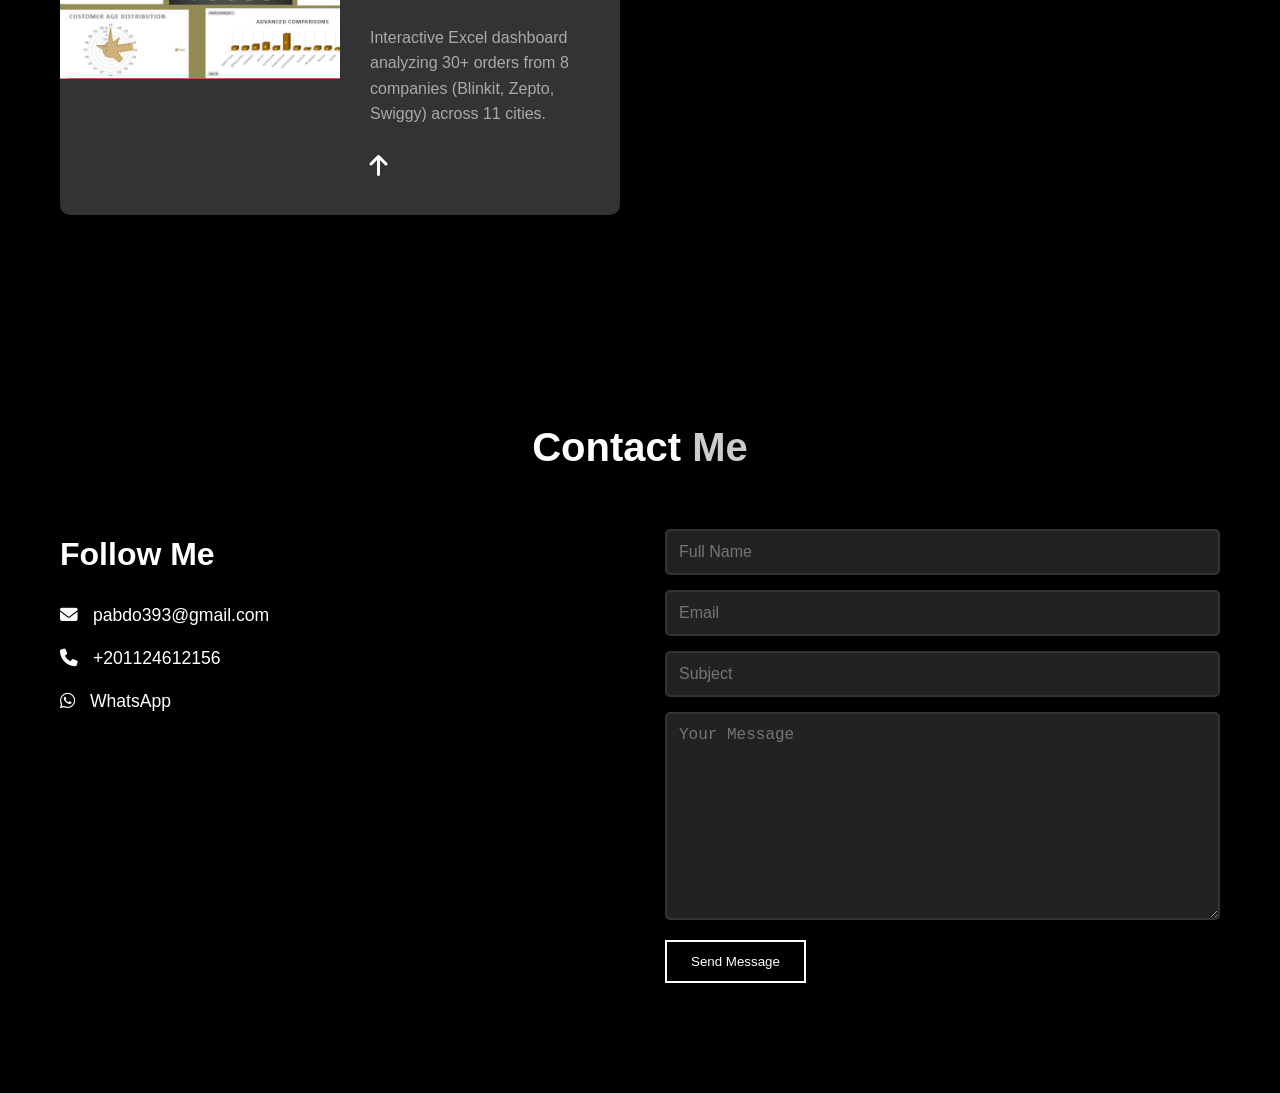
==== commit dff04507: "Update index.html" ====
--- a/index.html
+++ b/index.html
@@ -66,7 +66,7 @@
                 <ul>
                     <li><i class="fa-solid fa-check"></i> Data Analysis</li>
                     <li><i class="fa-solid fa-check"></i> Power BI</li>
-                    <li><i class="fa-solid fa-check"></i>  Excel <
+                    <li><i class="fa-solid fa-check"></i>  Excel </li>
                     <li><i class="fa-solid fa-check"></i>  SQL </li>
                     <li><i class="fa-solid fa-check"></i>  python </li>
                     <li><i class="fa-solid fa-check"></i> Web Development</li>
@@ -184,3 +184,4 @@
 </html>
 
 
+
